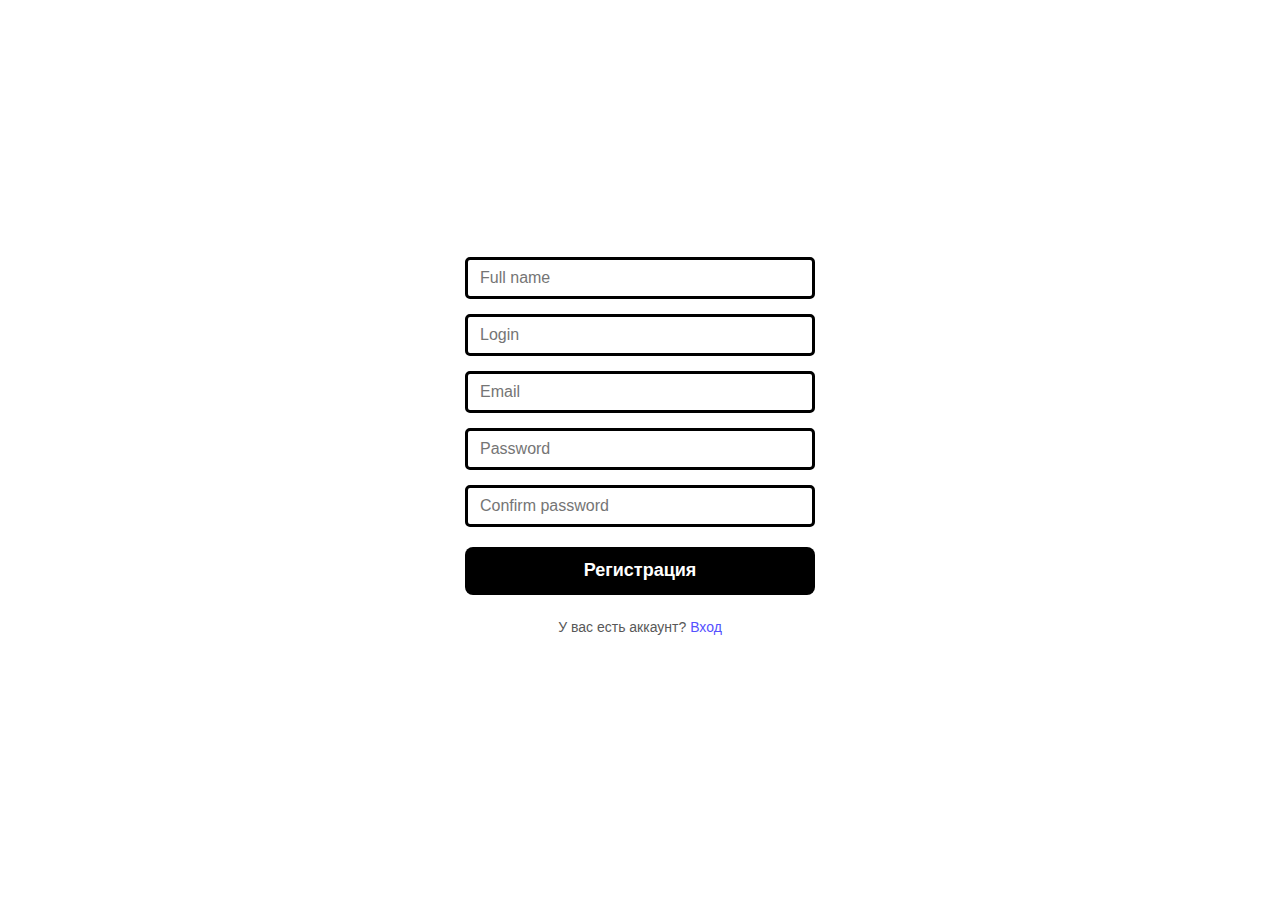
==== register.html @ 0a615c07 "add registration" ====
<!DOCTYPE html>
<html lang="en">
<head>
    <meta charset="UTF-8">
    <meta http-equiv="X-UA-Compatible" content="IE=edge">
    <meta name="viewport" content="width=device-width, initial-scale=1.0">
    <title>Регистрация</title>
    <link rel="stylesheet" href="style/style.css">
    <link rel="stylesheet" href="assets/css/main.css">
</head>
<body>
    <form>
        <input type="text" name="full_name" placeholder="Full name">
        <input type="text" name="login" placeholder="Login">
        <input type="email" name="email" placeholder="Email">
        <input type="password" name="password" placeholder="Password">
        <input type="password" name="password_confirm" placeholder="Confirm password">
        <button type="submit" class="register-btn">Регистрация</button>
        <p>
            У вас есть аккаунт? <a href="#">Вход</a>
        </p>
        <p class="msg none">Lorem ipsum.</p>
    </form>
    <script src="assets/js/jquery-3.4.1.min.js"></script>
</body>
</html>
---- style/style.css ----
*,
*::before,
*::after{
    padding: 0;
    margin: 0;
    border: 0;
    box-sizing: border-box;
}
a{
    text-decoration: none;
}
ul,
ol{
    list-style: none;
}
img{
    vertical-align: top;
}
h1,
h2,
h3,
h4,
h5,
h6{
    font-weight: inherit;
    font-size: inherit;
}
html,
body{
    height: 100%;
    line-height: 1;
    font-size: 14px;
    font-weight: 400;
    font-family: 'Roboto', sans-serif;
}
.wrapper{
    min-height: 100%;
    overflow: hidden;
    display: flex;
    flex-direction: column;
}
.container{
    max-width: 1100px;
    margin: 0 auto;
}
.nav {
    background:#393F47 ;
    padding: 27px 0;
}
.nav-header {
    display: flex;
    justify-content: space-between;
    align-items: center;
}
.menu-header {
    display: flex;
}
.menu-header__item {
    margin-right: 30px;
}
.menu-header__item:last-child{
    margin: 0;
}
.menu-header__link {
    line-height: 114%;
    letter-spacing: 0.05em;
    text-transform: uppercase;
    color: #FFFFFF;
}
.menu-header__link:hover{
    color: #C8A35F;
    transition: .5s;
}
.header__middle {
    background: url('../img/background.jpg');
    padding-top: 155px;
    padding-bottom: 220px;
}

.header__middle-title {
    max-width: 920px;
    min-height: 245px;
    border: 1px solid #C8A35F;
    box-sizing: border-box;
    padding: 45px 71px;
    margin:0 auto;
}
.title {
    font-weight: bold;
    font-size: 62px;
    line-height: 117%;
    text-align: center;
    letter-spacing: 0.05em;
    text-transform: uppercase;
    color: #FFFFFF;
    padding-bottom: 45px;
}
.text {
    font-size: 18px;
    line-height: 156%;
    text-align: center;
    color: #FFFFFF;
}
.services {
    background: #2F343A;
    padding: 150px 0;
}
.services-title{
    font-weight: bold;
    font-size: 40px;
    line-height: 123%;
    letter-spacing: 0.05em;
    text-transform: uppercase;
    color: #FFFFFF;
    padding-bottom: 60px;
}
.tarif {
    display: flex;
    justify-content: space-between;
    align-items: center;
}
.tarif-item {
    background: #393F47;
    width: 250px;
    min-height: 180px;
    padding: 35px 42px;
    display: flex;
    flex-direction: column;
    align-items: center;
}
.tarif-img {
    padding-bottom: 40px;
}
.tarif-title {
    font-weight: bold;
    font-size: 18px;
    line-height: 122%;
    text-align: center;
    letter-spacing: 0.05em;
    text-transform: uppercase;
    color: #FFFFFF;
    padding-bottom: 20px;
}
.tarif-text {
    text-align: center;
    letter-spacing: 0.05em;
    text-transform: uppercase;
    color: #C8A35F;
}
.map{
    background: url(../img/maps.jpg);
    background-repeat: no-repeat;
    background-size: cover;
    height: 450px;
    background-position: center;
}
.footer {
    background:#C8A35F;
}

.footer__nav {
    padding: 60px 0;
    display: flex;
    justify-content: space-between;
    align-items: center;
}
.tel {
    display: flex;
    flex-direction: column;
}
.tel-company {
    font-weight: normal;
    font-size: 14px;
    line-height: 16px;
    color: #F2F2F2;
    padding-bottom: 10px;
}
.tel-company:last-child{
    padding: 0;
}
.company-label {
    font-weight: normal;
    font-size: 14px;
    line-height: 16px;
    text-decoration: underline;
    color: #2F343A;
}
---- assets/css/main.css ----
@font-face {
  font-family: "Whyte";
  src: url("../../fonts/Whyte-Regular.woff2");
  font-weight: 400;
  /* font-style: normal; */
}
@font-face {
  font-family: "Whyte";
  src: url("../../fonts/Whyte-Regular.woff2");
  font-weight: 500;
}
@font-face {
  font-family: "Whyte";
  src: url("../../fonts/Whyte-Regular.woff2");
  font-weight: 700;
}

html, body {
    height: 100%;
    width: 100%;
    margin: 0;
    padding: 0;
    box-sizing: border-box;
    font-family: 'Whyte', sans-serif;
}


body {
    display: flex;
    align-items: center;
    justify-content: center;
}

a {
    color: #5551ff;
    text-decoration: none;
}

p {
    text-align: center;
    color: #585858;
    margin: 10px 0;
}

form {
    display: flex;
    flex-direction: column;
    width: 100%;
    max-width: 350px;
    position: relative;
}

input {
    height: 42px;
    background: white;
    border: 3px solid #000;
    font-size: 16px;
    padding-left: 12px;
    border-radius: 5px;
    cursor: text;
    outline: none;
    margin-bottom: 15px;
}
input:focus{
    border-color: rgb(108, 99, 255);
}


button {
    margin-top: 5px;
    font-size: 18px;
    color: white;
    font-weight: 700;
    height: 48px;
    background: #000000;
    border-radius: 8px;
    margin-bottom: 15px;  
    transition: all .4s;
    border: 0;
}
button:hover {
    transform: translateY(-2px);  
    transition: all .4s;
}

button:active{
    transform: translateY(-1px); 
    transition: all .2s;
}

.error {
    color: #000000;
}

.msg {
    
    top: -30px;
    position: absolute;
    color: #F24E1E;
    font-weight: bold;
}

.none {
    display: none;
}
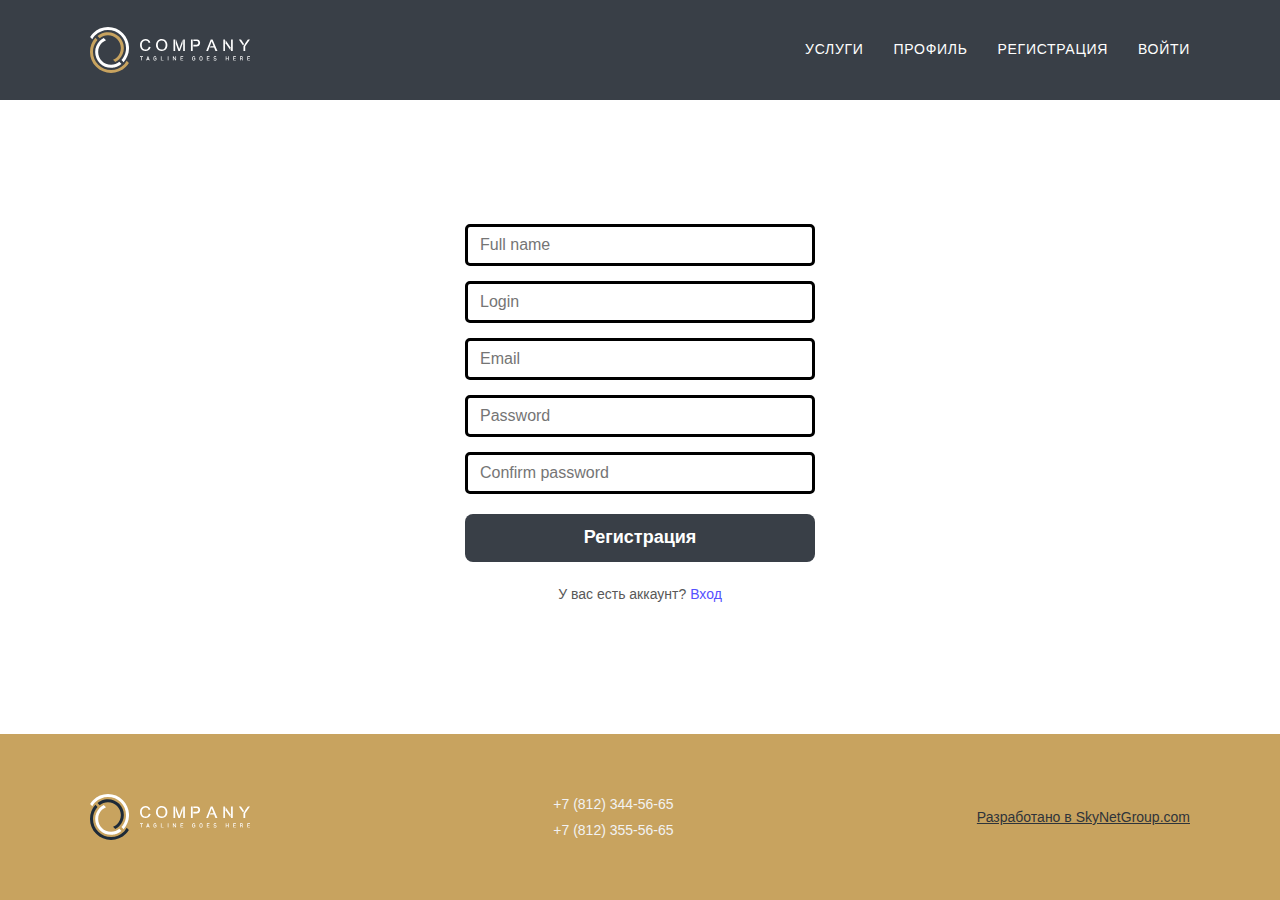
==== commit fb140dde: "registration style" ====
--- a/register.html
+++ b/register.html
@@ -9,18 +9,58 @@
     <link rel="stylesheet" href="assets/css/main.css">
 </head>
 <body>
-    <form>
-        <input type="text" name="full_name" placeholder="Full name">
-        <input type="text" name="login" placeholder="Login">
-        <input type="email" name="email" placeholder="Email">
-        <input type="password" name="password" placeholder="Password">
-        <input type="password" name="password_confirm" placeholder="Confirm password">
-        <button type="submit" class="register-btn">Регистрация</button>
-        <p>
-            У вас есть аккаунт? <a href="#">Вход</a>
-        </p>
-        <p class="msg none">Lorem ipsum.</p>
-    </form>
+    <header class="header">
+        <div class="header__nav nav">
+            <div class="container">
+                <div class="nav-header">
+                    <div class="nav-header__logo logo">
+                        <a href="#" class="logo-link">
+                            <img src="img/logo.svg" alt="logo" class="logo-img">
+                        </a>
+                    </div>
+                    <nav class="nav-header__menu menu">
+                        <ul class="menu-header">
+                            <li class="menu-header__item"><a href="#" class="menu-header__link">Услуги</a></li>
+                            <li class="menu-header__item"><a href="#" class="menu-header__link">Профиль</a></li>
+                            <li class="menu-header__item"><a href="register.html" class="menu-header__link">Регистрация</a></li>
+                            <li class="menu-header__item"><a href="#" class="menu-header__link">Войти</a></li>
+                        </ul>
+                    </nav>
+                </div>
+            </div>
+        </div>
+    </header>
+    <div class="form">
+        <form>
+            <input type="text" name="full_name" placeholder="Full name">
+            <input type="text" name="login" placeholder="Login">
+            <input type="email" name="email" placeholder="Email">
+            <input type="password" name="password" placeholder="Password">
+            <input type="password" name="password_confirm" placeholder="Confirm password">
+            <button type="submit" class="register-btn">Регистрация</button>
+            <p>
+                У вас есть аккаунт? <a href="#">Вход</a>
+            </p>
+            <p class="msg none">Lorem ipsum.</p>
+        </form>
+    </div>
+
+    <footer class="footer">
+        <div class="container">
+            <div class="footer__nav">
+                <a href="#" class="footer__nav-logo">
+                    <img class="footer__nav-img" src="img/logo-footer.svg" alt="logo">
+                </a>
+                <div class="tel">
+                    <a href="#" class="tel-company">+7 (812) 344-56-65</a>
+                    <a href="" class="tel-company">+7 (812) 355-56-65</a>
+                </div>
+                <a href="#"class="company-label">
+                    Разработано в SkyNetGroup.com
+                </a>
+            </div>
+        </div>
+    </footer>
     <script src="assets/js/jquery-3.4.1.min.js"></script>
 </body>
 </html>--- a/style/style.css
+++ b/style/style.css
@@ -184,4 +184,10 @@
     line-height: 16px;
     text-decoration: underline;
     color: #2F343A;
+}
+.form{
+    display: flex;
+    justify-content: center;
+    height: 80vh;
+    align-items: center;
 }--- a/assets/css/main.css
+++ b/assets/css/main.css
@@ -27,8 +27,9 @@
 
 body {
     display: flex;
-    align-items: center;
-    justify-content: center;
+    /* align-items: center;
+    justify-content: center; */
+    flex-direction: column;
 }
 
 a {
@@ -72,7 +73,7 @@
     color: white;
     font-weight: 700;
     height: 48px;
-    background: #000000;
+    background: rgb(57, 63, 71);
     border-radius: 8px;
     margin-bottom: 15px;  
     transition: all .4s;
